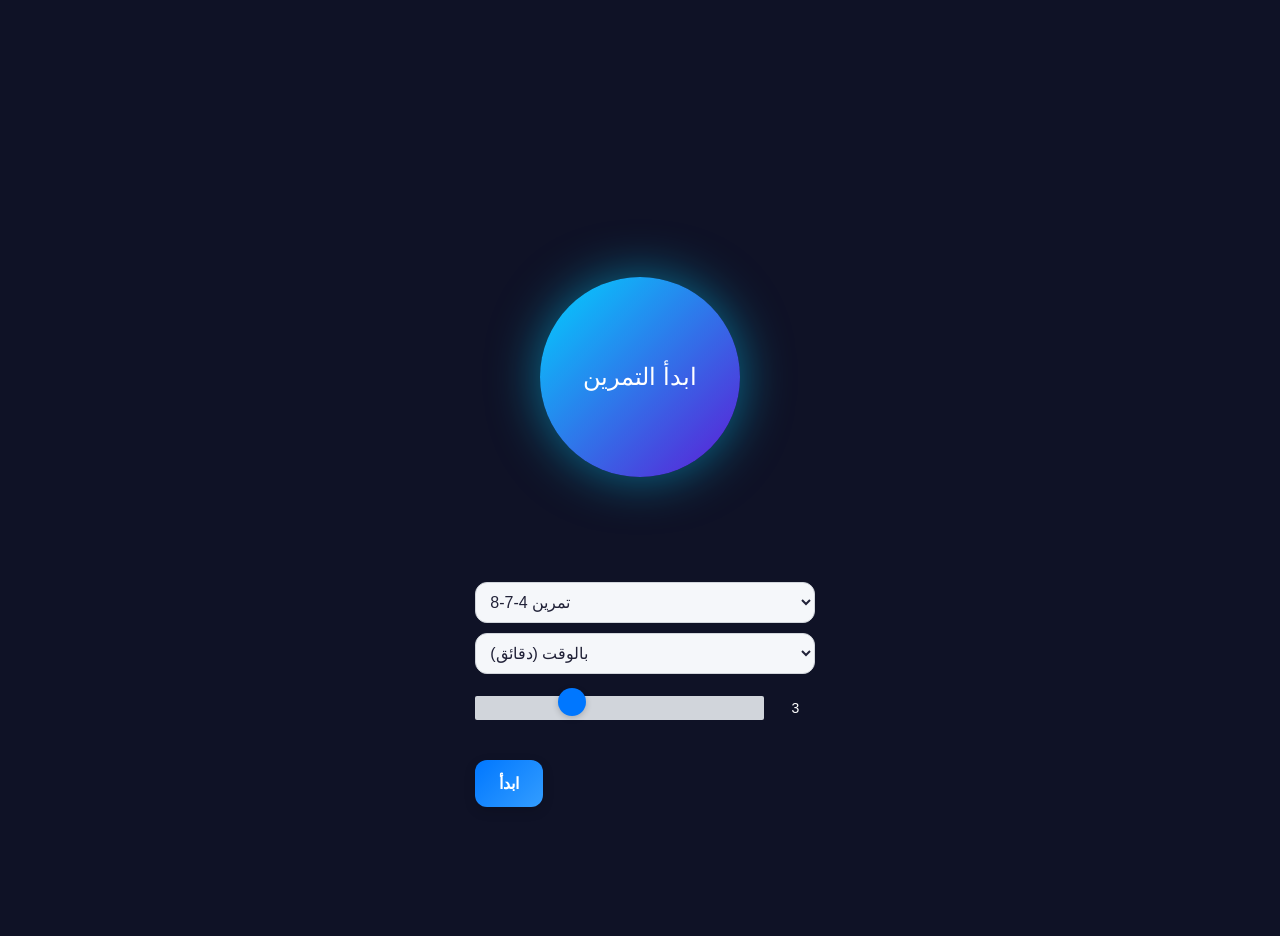
==== index.html @ aef18e4f "Update index.html" ====
<!DOCTYPE html>
<html lang="ar">
<head>
<meta charset="UTF-8">
<title>Stressless Breathing</title>

  <meta name="viewport" content="width=device-width, initial-scale=1.0, user-scalable=no">
    <meta name="mobile-web-app-capable" content="yes" />
    <meta name="apple-touch-fullscreen" content="yes" />
    <meta name="apple-mobile-web-app-title" content="Stressless" />
    <meta name="apple-mobile-web-app-capable" content="yes" />
    <meta name="apple-mobile-web-app-status-bar-style" content="default" />
<link rel="manifest" href="manifest.json">

    <link
      rel="apple-touch-icon"
      sizes="180x180"
      href="icon-180.png"
    />
  
<link rel="apple-touch-startup-image"
href="icon-1290x2796.png"
media="(device-width: 430px)
and (device-height: 932px)
and (-webkit-device-pixel-ratio: 3)
and (orientation: portrait)">

<style>
html, body{
    margin:0;
    padding-top: calc(12px + env(safe-area-inset-top));
    padding-bottom: calc(12px + env(safe-area-inset-bottom));
    padding-left: calc(12px + env(safe-area-inset-left));
    padding-right: calc(12px + env(safe-area-inset-right));
    height:100%;
    overflow:hidden; /* منع السّكرول */
    background:#0f1226;
    font-family:Arial;
    color:white;
}

body{
    display:flex;
    flex-direction:column;
    justify-content:center;
    align-items:center;
}

/* معلومات الجلسة أعلى الدائرة */
.info{
    height:40px;
    font-size:22px;
    font-weight:bold;
    margin-bottom:40px;
}

/* مساحة ثابتة لحركة الدائرة */
.stage{
    height:320px;
    width:320px;
    display:flex;
    justify-content:center;
    align-items:center;
}

.circle{
    width:200px;
    height:200px;
    border-radius:50%;
    background:linear-gradient(135deg,#00d2ff,#5e1ad5);
    display:flex;
    justify-content:center;
    align-items:center;
    text-align:center;
    transition:transform linear;
    box-shadow:0 0 50px rgba(0,210,255,.5);
}

.inner{
    font-size:24px;
    line-height:1.5;
}

.controls{
    margin-top:40px;
}

button, select, input{
    margin:5px;
    padding:10px;
    border-radius:8px;
    border:none;
    font-size:15px;
}

.hidden{
    display:none;
}

.stopBtn{
    margin-top:40px;
    padding:14px 28px;
    font-size:18px;
    border-radius:12px;
    cursor:pointer;
}

.btn-primary {
  background: linear-gradient(135deg, #0077FF, #339DFF);
  color: white;
  border: none;
  border-radius: 12px;
  padding: 14px 24px;
  font-size: 16px;
  font-weight: 600;
  cursor: pointer;
  box-shadow: 0 4px 12px rgba(0,0,0,0.15);
  transition: transform 0.15s ease, box-shadow 0.15s ease;
}
.btn-primary:hover {
  transform: translateY(-2px);
  box-shadow: 0 6px 16px rgba(0,0,0,0.2);
}

.btn-secondary {
  background: #F5F7FA;
  color: #212238;
  border-radius: 12px;
  padding: 14px 24px;
  font-size: 16px;
  font-weight: 600;
  border: 1px solid #d1d5db;
  cursor: pointer;
}

.btn-danger {
  background: linear-gradient(135deg, #FF4C4C, #FF2D2D);
  color: white;
  border-radius: 12px;
  padding: 14px 24px;
  font-size: 16px;
  font-weight: 600;
  border: none;
  cursor: pointer;
}

.input-text {
  width: 100%;
  padding-right: 36px;
  border-radius: 12px;
  border: 1px solid #d1d5db;
  font-size: 16px;
  background: #F5F7FA;
  color: #212238;
  outline: none;
  transition: border 0.2s ease, box-shadow 0.2s ease;
}
.input-text:focus {
  border-color: #0077FF;
  box-shadow: 0 0 0 3px rgba(0,119,255,0.2);
}

.slider-container {
  display: flex;
  align-items: center;
  gap: 12px;
  padding: 12px 0;
}

.slider {
  -webkit-appearance: none;
  width: 100%;
  height: 4px;
  border-radius: 2px;
  background: #d1d5db;
  outline: none;
}

.slider::-webkit-slider-thumb {
  -webkit-appearance: none;
  width: 28px;
  height: 28px;
  border-radius: 50%;
  background: #0077FF;
  box-shadow: 0 2px 6px rgba(0,0,0,0.2);
  cursor: pointer;
  margin-top: -12px; /* aligns thumb with track */
}

.slider-value {
  width: 36px;
  text-align: center;
  font-size: 14px;
  color: white;
}
  
/* إزالة أي scroll إضافي عند الضغط أو السحب */
*{
    touch-action:none;
}
</style>
</head>

<body>

<div class="info" id="sessionInfo"></div>

<div class="stage">
    <div class="circle" id="circle">
        <div class="inner" id="display">
            ابدأ التمرين
        </div>
    </div>
</div>

<div class="controls" id="controls">

<select id="exercise" class="input-text">
<option value="4,7,8">تمرين 4-7-8</option>
<option value="4,4,6">تمرين 4-4-6</option>
</select>

<select id="mode" class="input-text">
<option value="time">بالوقت (دقائق)</option>
<option value="cycles">بعدد الدورات</option>
</select>

<!--<input id="amount" type="number" class="input-text" value="3" min="1">-->

<div class="slider-container">
  <input type="range" min="0" max="10" value="3" class="slider" id="amount">
  <span class="slider-value" id="amount-value"></span>
</div>

  
<br>
<button class="btn-primary" onclick="start()">ابدأ</button>

</div>

<button id="stopBtn" class="btn-danger hidden" onclick="stop()">إيقاف</button>

<script>
const circle=document.getElementById("circle");
const display=document.getElementById("display");
const controls=document.getElementById("controls");
const stopBtn=document.getElementById("stopBtn");
const info=document.getElementById("sessionInfo");

let running=false;

function wait(ms){ return new Promise(r=>setTimeout(r,ms)); }
function formatTime(sec){ let m=Math.floor(sec/60); let s=sec%60; return `${m}:${s.toString().padStart(2,'0')}`; }

async function phase(name,seconds,scale,cycle,totalCycles,startTime,totalTime){
    circle.style.transitionDuration=seconds+"s";
    circle.style.transform="scale("+scale+")";

    for(let i=seconds;i>0;i--){
        display.innerHTML=`${name}<br>${i}`;
        if(totalTime){
            let elapsed=Math.floor((Date.now()-startTime)/1000);
            let remain=Math.max(totalTime-elapsed,0);
            info.innerText=`الوقت المتبقي: ${formatTime(remain)}`;
        }else{
            info.innerText=`الدورة ${cycle} / ${totalCycles}`;
        }
        await wait(1000);
        if(!running) return false;
    }
    return true;
}

async function start(){
    if(running) return;
    running=true;
    controls.classList.add("hidden");
    stopBtn.classList.remove("hidden");

    const ex=document.getElementById("exercise").value.split(",");
    const inhale=parseInt(ex[0]);
    const hold=parseInt(ex[1]);
    const exhale=parseInt(ex[2]);

    const mode=document.getElementById("mode").value;
    const amount=parseInt(document.getElementById("amount").value);

    let cycles=0;
    let totalCycles=null;
    let totalTime=null;
    let startTime=Date.now();

    if(mode==="time"){ totalTime=amount*60; }
    else{ totalCycles=amount; }

    while(running){
        if(totalTime){ let elapsed=(Date.now()-startTime)/1000; if(elapsed>=totalTime) break; }
        if(totalCycles && cycles>=totalCycles) break;

        cycles++;
        if(!await phase("شهيق",inhale,1.8,cycles,totalCycles,startTime,totalTime)) break;
        if(!await phase("ثبات",hold,1.8,cycles,totalCycles,startTime,totalTime)) break;
        if(!await phase("زفير",exhale,1,cycles,totalCycles,startTime,totalTime)) break;
    }
    stop();
}

function stop(){
    running=false;
    controls.classList.remove("hidden");
    stopBtn.classList.add("hidden");
    display.innerHTML="انتهى التمرين";
    info.innerText="";
    circle.style.transform="scale(1)";
}

var slider = document.getElementById("amount");
var output = document.getElementById("amount-value");
output.innerHTML = slider.value; // Display the default slider value

// Update the current slider value (each time you drag the slider handle)
slider.oninput = function() {
  output.innerHTML = this.value;
}

</script>

</body>
</html>
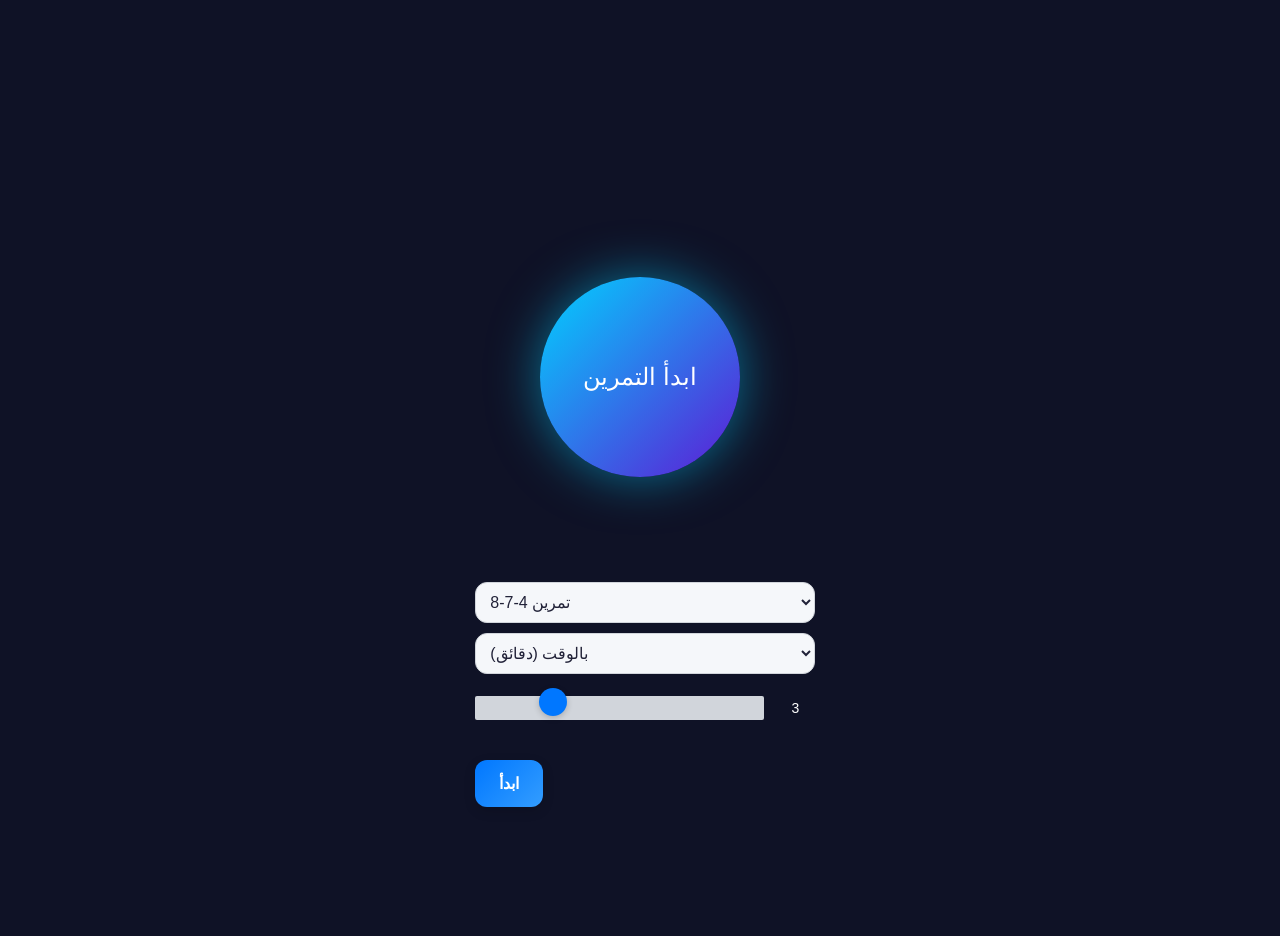
==== commit bc2faa51: "Update index.html" ====
--- a/index.html
+++ b/index.html
@@ -228,7 +228,7 @@
 <!--<input id="amount" type="number" class="input-text" value="3" min="1">-->
 
 <div class="slider-container">
-  <input type="range" min="0" max="10" value="3" class="slider" id="amount">
+  <input type="range" min="1" max="10" value="3" class="slider" id="amount">
   <span class="slider-value" id="amount-value"></span>
 </div>
 
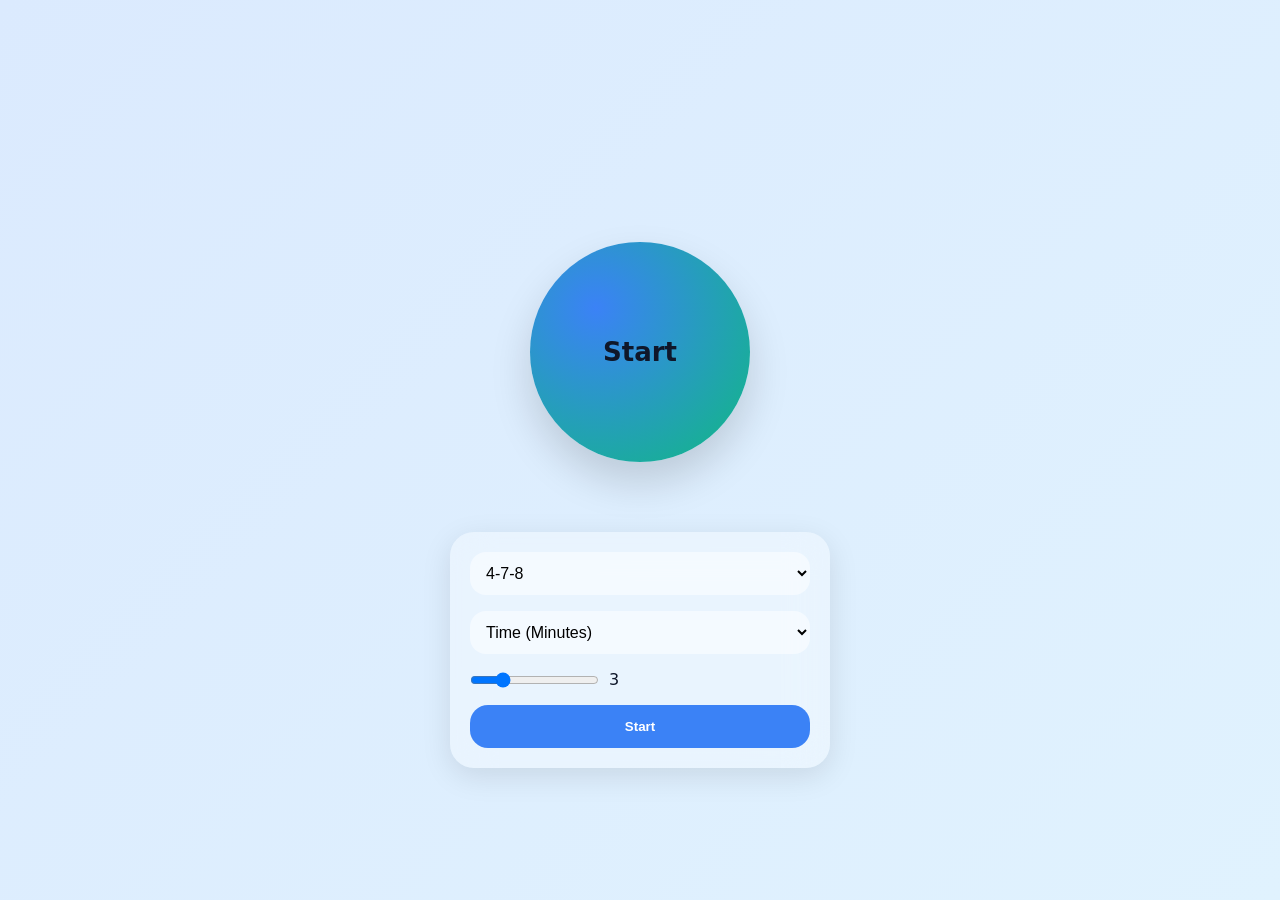
==== commit d9c670eb: "Add files via upload" ====
--- a/index.html
+++ b/index.html
@@ -1,329 +1,64 @@
 <!DOCTYPE html>
-<html lang="ar">
+<html lang="en">
 <head>
 <meta charset="UTF-8">
-<title>Stressless Breathing</title>
-
-  <meta name="viewport" content="width=device-width, initial-scale=1.0, user-scalable=no">
-    <meta name="mobile-web-app-capable" content="yes" />
+<meta name="viewport" content="width=device-width, initial-scale=1.0, user-scalable=no">
+ <meta name="mobile-web-app-capable" content="yes" />
     <meta name="apple-touch-fullscreen" content="yes" />
     <meta name="apple-mobile-web-app-title" content="Stressless" />
     <meta name="apple-mobile-web-app-capable" content="yes" />
     <meta name="apple-mobile-web-app-status-bar-style" content="default" />
+
+<title>Stressless</title>
+
 <link rel="manifest" href="manifest.json">
-
-    <link
-      rel="apple-touch-icon"
-      sizes="180x180"
-      href="icon-180.png"
-    />
-  
+<link rel="apple-touch-icon" sizes="180x180" href="icon-180.png"/>
 <link rel="apple-touch-startup-image"
 href="icon-1290x2796.png"
 media="(device-width: 430px)
 and (device-height: 932px)
 and (-webkit-device-pixel-ratio: 3)
 and (orientation: portrait)">
-
-<style>
-html, body{
-    margin:0;
-    padding-top: calc(12px + env(safe-area-inset-top));
-    padding-bottom: calc(12px + env(safe-area-inset-bottom));
-    padding-left: calc(12px + env(safe-area-inset-left));
-    padding-right: calc(12px + env(safe-area-inset-right));
-    height:100%;
-    overflow:hidden; /* منع السّكرول */
-    background:#0f1226;
-    font-family:Arial;
-    color:white;
-}
-
-body{
-    display:flex;
-    flex-direction:column;
-    justify-content:center;
-    align-items:center;
-}
-
-/* معلومات الجلسة أعلى الدائرة */
-.info{
-    height:40px;
-    font-size:22px;
-    font-weight:bold;
-    margin-bottom:40px;
-}
-
-/* مساحة ثابتة لحركة الدائرة */
-.stage{
-    height:320px;
-    width:320px;
-    display:flex;
-    justify-content:center;
-    align-items:center;
-}
-
-.circle{
-    width:200px;
-    height:200px;
-    border-radius:50%;
-    background:linear-gradient(135deg,#00d2ff,#5e1ad5);
-    display:flex;
-    justify-content:center;
-    align-items:center;
-    text-align:center;
-    transition:transform linear;
-    box-shadow:0 0 50px rgba(0,210,255,.5);
-}
-
-.inner{
-    font-size:24px;
-    line-height:1.5;
-}
-
-.controls{
-    margin-top:40px;
-}
-
-button, select, input{
-    margin:5px;
-    padding:10px;
-    border-radius:8px;
-    border:none;
-    font-size:15px;
-}
-
-.hidden{
-    display:none;
-}
-
-.stopBtn{
-    margin-top:40px;
-    padding:14px 28px;
-    font-size:18px;
-    border-radius:12px;
-    cursor:pointer;
-}
-
-.btn-primary {
-  background: linear-gradient(135deg, #0077FF, #339DFF);
-  color: white;
-  border: none;
-  border-radius: 12px;
-  padding: 14px 24px;
-  font-size: 16px;
-  font-weight: 600;
-  cursor: pointer;
-  box-shadow: 0 4px 12px rgba(0,0,0,0.15);
-  transition: transform 0.15s ease, box-shadow 0.15s ease;
-}
-.btn-primary:hover {
-  transform: translateY(-2px);
-  box-shadow: 0 6px 16px rgba(0,0,0,0.2);
-}
-
-.btn-secondary {
-  background: #F5F7FA;
-  color: #212238;
-  border-radius: 12px;
-  padding: 14px 24px;
-  font-size: 16px;
-  font-weight: 600;
-  border: 1px solid #d1d5db;
-  cursor: pointer;
-}
-
-.btn-danger {
-  background: linear-gradient(135deg, #FF4C4C, #FF2D2D);
-  color: white;
-  border-radius: 12px;
-  padding: 14px 24px;
-  font-size: 16px;
-  font-weight: 600;
-  border: none;
-  cursor: pointer;
-}
-
-.input-text {
-  width: 100%;
-  padding-right: 36px;
-  border-radius: 12px;
-  border: 1px solid #d1d5db;
-  font-size: 16px;
-  background: #F5F7FA;
-  color: #212238;
-  outline: none;
-  transition: border 0.2s ease, box-shadow 0.2s ease;
-}
-.input-text:focus {
-  border-color: #0077FF;
-  box-shadow: 0 0 0 3px rgba(0,119,255,0.2);
-}
-
-.slider-container {
-  display: flex;
-  align-items: center;
-  gap: 12px;
-  padding: 12px 0;
-}
-
-.slider {
-  -webkit-appearance: none;
-  width: 100%;
-  height: 4px;
-  border-radius: 2px;
-  background: #d1d5db;
-  outline: none;
-}
-
-.slider::-webkit-slider-thumb {
-  -webkit-appearance: none;
-  width: 28px;
-  height: 28px;
-  border-radius: 50%;
-  background: #0077FF;
-  box-shadow: 0 2px 6px rgba(0,0,0,0.2);
-  cursor: pointer;
-  margin-top: -12px; /* aligns thumb with track */
-}
-
-.slider-value {
-  width: 36px;
-  text-align: center;
-  font-size: 14px;
-  color: white;
-}
-  
-/* إزالة أي scroll إضافي عند الضغط أو السحب */
-*{
-    touch-action:none;
-}
-</style>
+<link rel="stylesheet" href="styles.css">
 </head>
 
 <body>
 
-<div class="info" id="sessionInfo"></div>
+<main class="app">
 
-<div class="stage">
+<header class="session-info" id="sessionInfo" aria-live="polite"></header>
+
+<section class="stage">
     <div class="circle" id="circle">
-        <div class="inner" id="display">
-            ابدأ التمرين
-        </div>
+        <div class="inner" id="display">Start</div>
     </div>
+</section>
+
+<section class="controls glass" id="controls">
+
+<select id="exercise" class="input">
+<option value="4,7,8">4-7-8</option>
+<option value="4,4,6">4-4-6</option>
+</select>
+
+<select id="mode" class="input">
+<option value="time">Time (Minutes)</option>
+<option value="cycles">Cycles</option>
+</select>
+
+<div class="slider-container">
+<input type="range" min="1" max="10" value="3" id="amount">
+<span id="amount-value">3</span>
 </div>
 
-<div class="controls" id="controls">
+<button class="btn primary" id="startBtn">Start</button>
 
-<select id="exercise" class="input-text">
-<option value="4,7,8">تمرين 4-7-8</option>
-<option value="4,4,6">تمرين 4-4-6</option>
-</select>
+</section>
 
-<select id="mode" class="input-text">
-<option value="time">بالوقت (دقائق)</option>
-<option value="cycles">بعدد الدورات</option>
-</select>
+<button class="btn danger hidden" id="stopBtn">Stop</button>
 
-<!--<input id="amount" type="number" class="input-text" value="3" min="1">-->
+</main>
 
-<div class="slider-container">
-  <input type="range" min="1" max="10" value="3" class="slider" id="amount">
-  <span class="slider-value" id="amount-value"></span>
-</div>
-
-  
-<br>
-<button class="btn-primary" onclick="start()">ابدأ</button>
-
-</div>
-
-<button id="stopBtn" class="btn-danger hidden" onclick="stop()">إيقاف</button>
-
-<script>
-const circle=document.getElementById("circle");
-const display=document.getElementById("display");
-const controls=document.getElementById("controls");
-const stopBtn=document.getElementById("stopBtn");
-const info=document.getElementById("sessionInfo");
-
-let running=false;
-
-function wait(ms){ return new Promise(r=>setTimeout(r,ms)); }
-function formatTime(sec){ let m=Math.floor(sec/60); let s=sec%60; return `${m}:${s.toString().padStart(2,'0')}`; }
-
-async function phase(name,seconds,scale,cycle,totalCycles,startTime,totalTime){
-    circle.style.transitionDuration=seconds+"s";
-    circle.style.transform="scale("+scale+")";
-
-    for(let i=seconds;i>0;i--){
-        display.innerHTML=`${name}<br>${i}`;
-        if(totalTime){
-            let elapsed=Math.floor((Date.now()-startTime)/1000);
-            let remain=Math.max(totalTime-elapsed,0);
-            info.innerText=`الوقت المتبقي: ${formatTime(remain)}`;
-        }else{
-            info.innerText=`الدورة ${cycle} / ${totalCycles}`;
-        }
-        await wait(1000);
-        if(!running) return false;
-    }
-    return true;
-}
-
-async function start(){
-    if(running) return;
-    running=true;
-    controls.classList.add("hidden");
-    stopBtn.classList.remove("hidden");
-
-    const ex=document.getElementById("exercise").value.split(",");
-    const inhale=parseInt(ex[0]);
-    const hold=parseInt(ex[1]);
-    const exhale=parseInt(ex[2]);
-
-    const mode=document.getElementById("mode").value;
-    const amount=parseInt(document.getElementById("amount").value);
-
-    let cycles=0;
-    let totalCycles=null;
-    let totalTime=null;
-    let startTime=Date.now();
-
-    if(mode==="time"){ totalTime=amount*60; }
-    else{ totalCycles=amount; }
-
-    while(running){
-        if(totalTime){ let elapsed=(Date.now()-startTime)/1000; if(elapsed>=totalTime) break; }
-        if(totalCycles && cycles>=totalCycles) break;
-
-        cycles++;
-        if(!await phase("شهيق",inhale,1.8,cycles,totalCycles,startTime,totalTime)) break;
-        if(!await phase("ثبات",hold,1.8,cycles,totalCycles,startTime,totalTime)) break;
-        if(!await phase("زفير",exhale,1,cycles,totalCycles,startTime,totalTime)) break;
-    }
-    stop();
-}
-
-function stop(){
-    running=false;
-    controls.classList.remove("hidden");
-    stopBtn.classList.add("hidden");
-    display.innerHTML="انتهى التمرين";
-    info.innerText="";
-    circle.style.transform="scale(1)";
-}
-
-var slider = document.getElementById("amount");
-var output = document.getElementById("amount-value");
-output.innerHTML = slider.value; // Display the default slider value
-
-// Update the current slider value (each time you drag the slider handle)
-slider.oninput = function() {
-  output.innerHTML = this.value;
-}
-
-</script>
-
+<script src="app.js"></script>
 </body>
-</html>
+</html>
--- a/styles.css
+++ b/styles.css
@@ -0,0 +1,139 @@
+:root {
+
+--bg: linear-gradient(135deg,#dbeafe,#e0f2fe);
+--surface: rgba(255,255,255,0.35);
+--text: #0f172a;
+--primary: #3b82f6;
+--accent: #10b981;
+
+--blur: blur(20px);
+--radius: 24px;
+--transition: 0.4s ease;
+
+}
+
+@media (prefers-color-scheme: dark) {
+:root {
+--bg: linear-gradient(135deg,#0f172a,#0b1120);
+--surface: rgba(255,255,255,0.08);
+--text: #f1f5f9;
+--primary: #60a5fa;
+--accent: #34d399;
+}
+}
+
+* {
+box-sizing: border-box;
+margin:0;
+padding:0;
+touch-action:none;
+}
+
+html,body{
+height:100%;
+overflow:hidden;
+font-family: system-ui, sans-serif;
+transition: background var(--transition);
+}
+
+body{
+display:flex;
+justify-content:center;
+align-items:center;
+background: var(--bg);
+color: var(--text);
+}
+
+.app{
+width:100%;
+max-width:420px;
+padding:20px;
+text-align:center;
+}
+
+.glass{
+background: var(--surface);
+backdrop-filter: var(--blur);
+border-radius: var(--radius);
+padding:20px;
+box-shadow: 0 8px 30px rgba(0,0,0,0.1);
+}
+
+.session-info{
+height:40px;
+font-weight:600;
+margin-bottom:30px;
+}
+
+.stage{
+height:300px;
+display:flex;
+align-items:center;
+justify-content:center;
+}
+
+.circle{
+width:220px;
+height:220px;
+border-radius:50%;
+display:flex;
+align-items:center;
+justify-content:center;
+background: radial-gradient(circle at 30% 30%, var(--primary), var(--accent));
+transition: transform linear, box-shadow var(--transition);
+box-shadow: 0 20px 40px rgba(0,0,0,0.15);
+}
+
+.inner{
+font-size:26px;
+font-weight:600;
+}
+
+.controls{
+margin-top:30px;
+display:flex;
+flex-direction:column;
+gap:16px;
+}
+
+.input{
+padding:12px;
+border-radius:16px;
+border:none;
+background:rgba(255,255,255,0.5);
+font-size:16px;
+}
+
+.slider-container{
+display:flex;
+align-items:center;
+gap:10px;
+}
+
+button{
+padding:14px;
+border-radius:18px;
+border:none;
+font-weight:600;
+cursor:pointer;
+transition: all var(--transition);
+}
+
+button:active{
+transform:scale(0.96);
+}
+
+.primary{
+background:var(--primary);
+color:white;
+}
+
+.danger{
+background:#ef4444;
+color:white;
+margin-top:30px;
+}
+
+.hidden{
+display:none;
+}
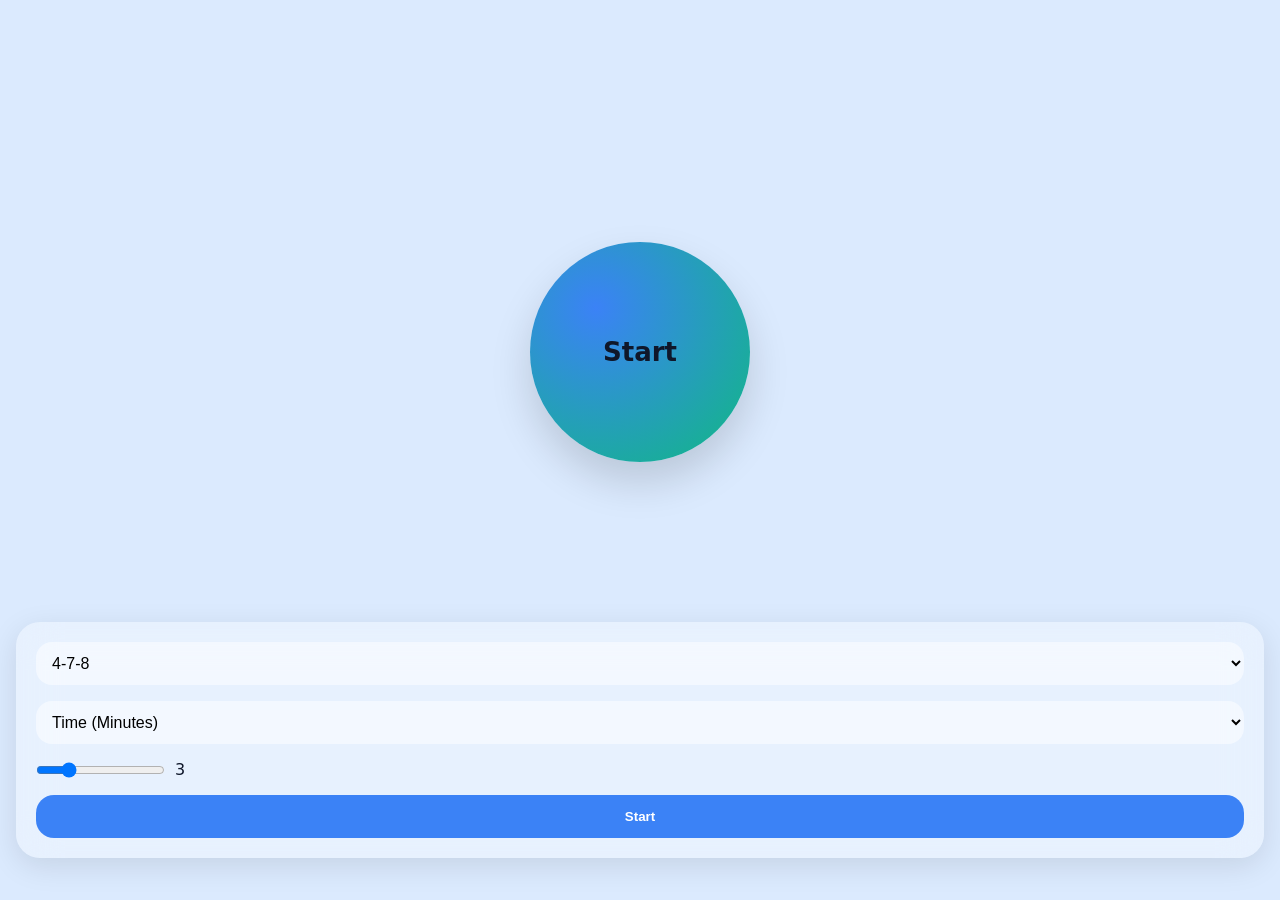
==== commit 4f774936: "Update index.html" ====
--- a/index.html
+++ b/index.html
@@ -3,11 +3,13 @@
 <head>
 <meta charset="UTF-8">
 <meta name="viewport" content="width=device-width, initial-scale=1.0, user-scalable=no">
- <meta name="mobile-web-app-capable" content="yes" />
-    <meta name="apple-touch-fullscreen" content="yes" />
-    <meta name="apple-mobile-web-app-title" content="Stressless" />
-    <meta name="apple-mobile-web-app-capable" content="yes" />
-    <meta name="apple-mobile-web-app-status-bar-style" content="default" />
+<meta name="mobile-web-app-capable" content="yes" />
+<meta name="apple-touch-fullscreen" content="yes" />
+<meta name="apple-mobile-web-app-title" content="Stressless" />
+<meta name="apple-mobile-web-app-capable" content="yes" />
+<meta name="theme-color" content="#dbeafe" media="(prefers-color-scheme: light)">
+<meta name="theme-color" content="#0f172a" media="(prefers-color-scheme: dark)">
+<meta name="apple-mobile-web-app-status-bar-style" content="default">
 
 <title>Stressless</title>
 
@@ -47,7 +49,7 @@
 </select>
 
 <div class="slider-container">
-<input type="range" min="1" max="10" value="3" id="amount">
+<input type="range" min="1" max="10" value="3" id="amount" class="amount">
 <span id="amount-value">3</span>
 </div>
 
@@ -61,4 +63,4 @@
 
 <script src="app.js"></script>
 </body>
-</html>+</html>
--- a/styles.css
+++ b/styles.css
@@ -1,6 +1,6 @@
 :root {
 
---bg: linear-gradient(135deg,#dbeafe,#e0f2fe);
+--bg: #dbeafe;
 --surface: rgba(255,255,255,0.35);
 --text: #0f172a;
 --primary: #3b82f6;
@@ -14,7 +14,7 @@
 
 @media (prefers-color-scheme: dark) {
 :root {
---bg: linear-gradient(135deg,#0f172a,#0b1120);
+--bg: #0f172a;
 --surface: rgba(255,255,255,0.08);
 --text: #f1f5f9;
 --primary: #60a5fa;
@@ -31,24 +31,28 @@
 
 html,body{
 height:100%;
+background: var(--bg);
 overflow:hidden;
 font-family: system-ui, sans-serif;
 transition: background var(--transition);
 }
 
 body{
+min-height: 100dvh;
 display:flex;
 justify-content:center;
 align-items:center;
-background: var(--bg);
 color: var(--text);
 }
 
 .app{
+display:flex;
+flex-direction:column;
+justify-content:center;
+align-items:center;
 width:100%;
-max-width:420px;
-padding:20px;
-text-align:center;
+height:100%;
+padding: 0 16px;
 }
 
 .glass{
@@ -66,7 +70,7 @@
 }
 
 .stage{
-height:300px;
+height: min(480px, 55dvh);
 display:flex;
 align-items:center;
 justify-content:center;
@@ -90,6 +94,8 @@
 }
 
 .controls{
+width: 100%;
+max-width: 100%;
 margin-top:30px;
 display:flex;
 flex-direction:column;
@@ -105,6 +111,8 @@
 }
 
 .slider-container{
+width: 100%;
+max-width: 100%;
 display:flex;
 align-items:center;
 gap:10px;
@@ -136,4 +144,4 @@
 
 .hidden{
 display:none;
-}+}
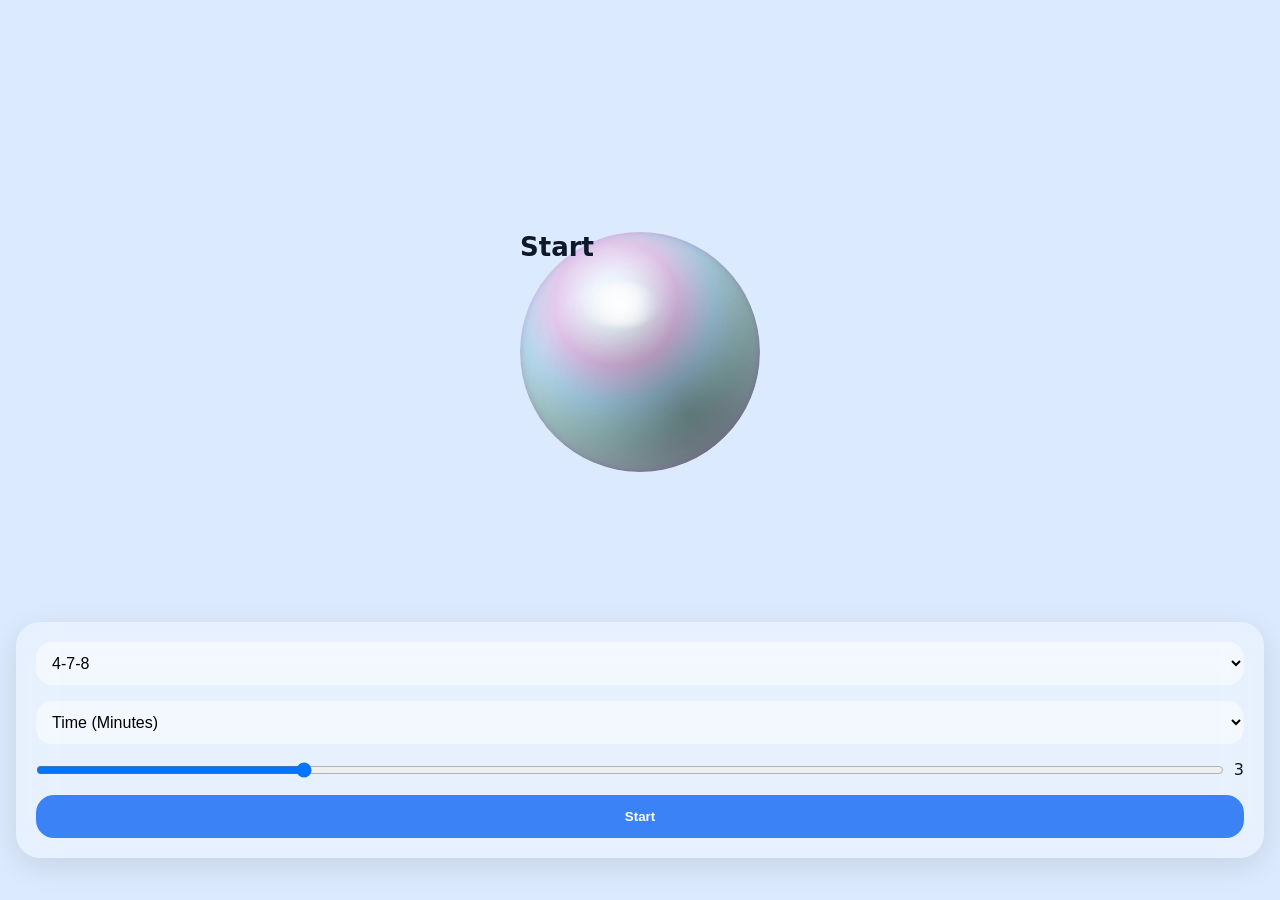
==== commit d7fd4033: "Update index.html" ====
--- a/index.html
+++ b/index.html
@@ -31,7 +31,7 @@
 <header class="session-info" id="sessionInfo" aria-live="polite"></header>
 
 <section class="stage">
-    <div class="circle" id="circle">
+    <div class="bubble" id="circle">
         <div class="inner" id="display">Start</div>
     </div>
 </section>
--- a/styles.css
+++ b/styles.css
@@ -88,6 +88,58 @@
 box-shadow: 0 20px 40px rgba(0,0,0,0.15);
 }
 
+/* الفقاعة */
+.bubble{
+    width:240px;
+    height:240px;
+    border-radius:50%;
+    position:relative;
+
+    background:
+    /* ظل داخلي عميق يعطي 3D */
+    radial-gradient(circle at 70% 75%,
+        rgba(0,0,0,0.35) 0%,
+        rgba(0,0,0,0.15) 35%,
+        transparent 65%),
+
+    /* تدرج شفاف رئيسي */
+    radial-gradient(circle at 40% 30%,
+        rgba(255,255,255,0.9) 0%,
+        rgba(255,255,255,0.5) 12%,
+        rgba(255,0,150,0.18) 28%,
+        rgba(0,200,255,0.18) 45%,
+        rgba(0,255,150,0.15) 60%,
+        rgba(255,255,255,0.05) 80%,
+        transparent 100%);
+
+    /* حافة طيفية رفيعة جدًا */
+    box-shadow:
+        inset -30px -40px 70px rgba(0,0,0,0.35),
+        inset 25px 30px 60px rgba(255,255,255,0.25),
+        inset 0 0 6px rgba(255,0,200,0.25),
+        inset 0 0 12px rgba(0,200,255,0.15),
+        0 0 40px rgba(255,255,255,0.08);
+
+    backdrop-filter: blur(4px);
+}
+
+/* لمعة رئيسية */
+.bubble::before{
+    content:"";
+    position:absolute;
+    top:50px;
+    left:60px;
+    width:80px;
+    height:45px;
+    border-radius:50%;
+    background: radial-gradient(circle,
+        rgba(255,255,255,1) 0%,
+        rgba(255,255,255,0.7) 35%,
+        rgba(255,255,255,0.15) 70%,
+        transparent 100%);
+    filter: blur(2px);
+}
+
 .inner{
 font-size:26px;
 font-weight:600;
@@ -112,10 +164,13 @@
 
 .slider-container{
 width: 100%;
-max-width: 100%;
 display:flex;
 align-items:center;
 gap:10px;
+}
+
+.amount{
+width: 100%;
 }
 
 button{
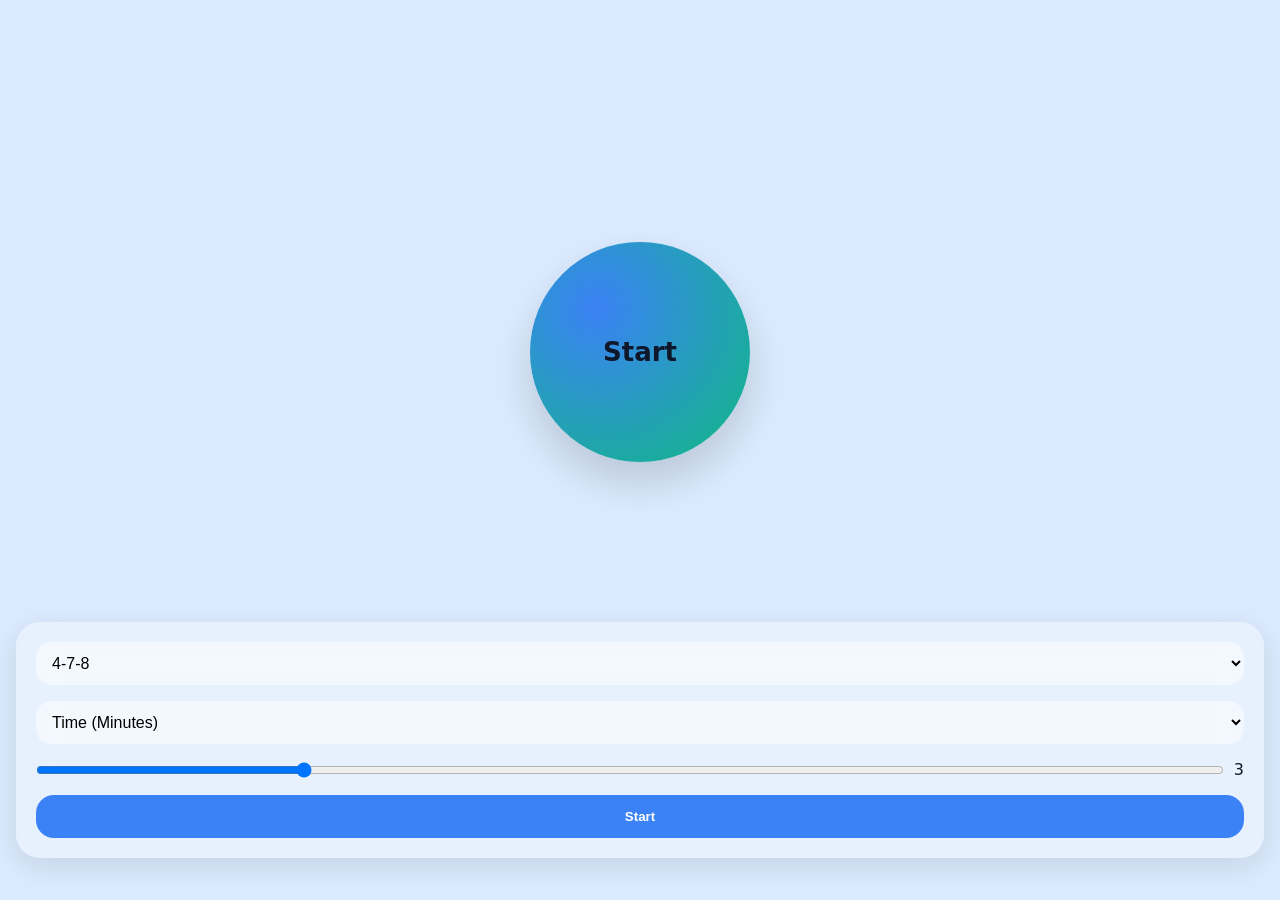
==== commit 0031ea03: "Update index.html" ====
--- a/index.html
+++ b/index.html
@@ -31,7 +31,7 @@
 <header class="session-info" id="sessionInfo" aria-live="polite"></header>
 
 <section class="stage">
-    <div class="bubble" id="circle">
+    <div class="circle" id="circle">
         <div class="inner" id="display">Start</div>
     </div>
 </section>
--- a/styles.css
+++ b/styles.css
@@ -89,55 +89,64 @@
 }
 
 /* الفقاعة */
-.bubble{
-    width:240px;
-    height:240px;
-    border-radius:50%;
-    position:relative;
-
-    background:
-    /* ظل داخلي عميق يعطي 3D */
-    radial-gradient(circle at 70% 75%,
-        rgba(0,0,0,0.35) 0%,
-        rgba(0,0,0,0.15) 35%,
-        transparent 65%),
-
-    /* تدرج شفاف رئيسي */
-    radial-gradient(circle at 40% 30%,
+.bubble {
+    width: 220px;
+    height: 220px;
+    border-radius: 50%;
+    position: relative;
+
+    /* شفافية أساسية */
+    background: radial-gradient(circle at 35% 30%,
         rgba(255,255,255,0.9) 0%,
-        rgba(255,255,255,0.5) 12%,
-        rgba(255,0,150,0.18) 28%,
-        rgba(0,200,255,0.18) 45%,
-        rgba(0,255,150,0.15) 60%,
-        rgba(255,255,255,0.05) 80%,
-        transparent 100%);
-
-    /* حافة طيفية رفيعة جدًا */
+        rgba(255,255,255,0.4) 15%,
+        rgba(173,216,230,0.25) 30%,
+        rgba(255,192,203,0.2) 45%,
+        rgba(144,238,144,0.2) 60%,
+        rgba(255,255,255,0.15) 75%,
+        rgba(255,255,255,0.05) 100%
+    );
+
     box-shadow:
-        inset -30px -40px 70px rgba(0,0,0,0.35),
-        inset 25px 30px 60px rgba(255,255,255,0.25),
-        inset 0 0 6px rgba(255,0,200,0.25),
-        inset 0 0 12px rgba(0,200,255,0.15),
-        0 0 40px rgba(255,255,255,0.08);
-
-    backdrop-filter: blur(4px);
+        inset -25px -35px 60px rgba(0,0,0,0.25),
+        inset 20px 25px 40px rgba(255,255,255,0.3),
+        0 0 40px rgba(255,255,255,0.15);
+
+    backdrop-filter: blur(3px);
 }
 
 /* لمعة رئيسية */
-.bubble::before{
-    content:"";
-    position:absolute;
-    top:50px;
-    left:60px;
-    width:80px;
-    height:45px;
-    border-radius:50%;
+.bubble::before {
+    content: "";
+    position: absolute;
+    top: 35px;
+    left: 45px;
+    width: 70px;
+    height: 40px;
     background: radial-gradient(circle,
-        rgba(255,255,255,1) 0%,
-        rgba(255,255,255,0.7) 35%,
-        rgba(255,255,255,0.15) 70%,
-        transparent 100%);
+        rgba(255,255,255,0.95) 0%,
+        rgba(255,255,255,0.6) 40%,
+        rgba(255,255,255,0.1) 70%,
+        transparent 100%
+    );
+    border-radius: 50%;
     filter: blur(2px);
+}
+
+/* لمعة صغيرة إضافية */
+.bubble::after {
+    content: "";
+    position: absolute;
+    bottom: 40px;
+    right: 55px;
+    width: 35px;
+    height: 35px;
+    background: radial-gradient(circle,
+        rgba(255,255,255,0.8) 0%,
+        rgba(255,255,255,0.2) 60%,
+        transparent 100%
+    );
+    border-radius: 50%;
+    filter: blur(1px);
 }
 
 .inner{
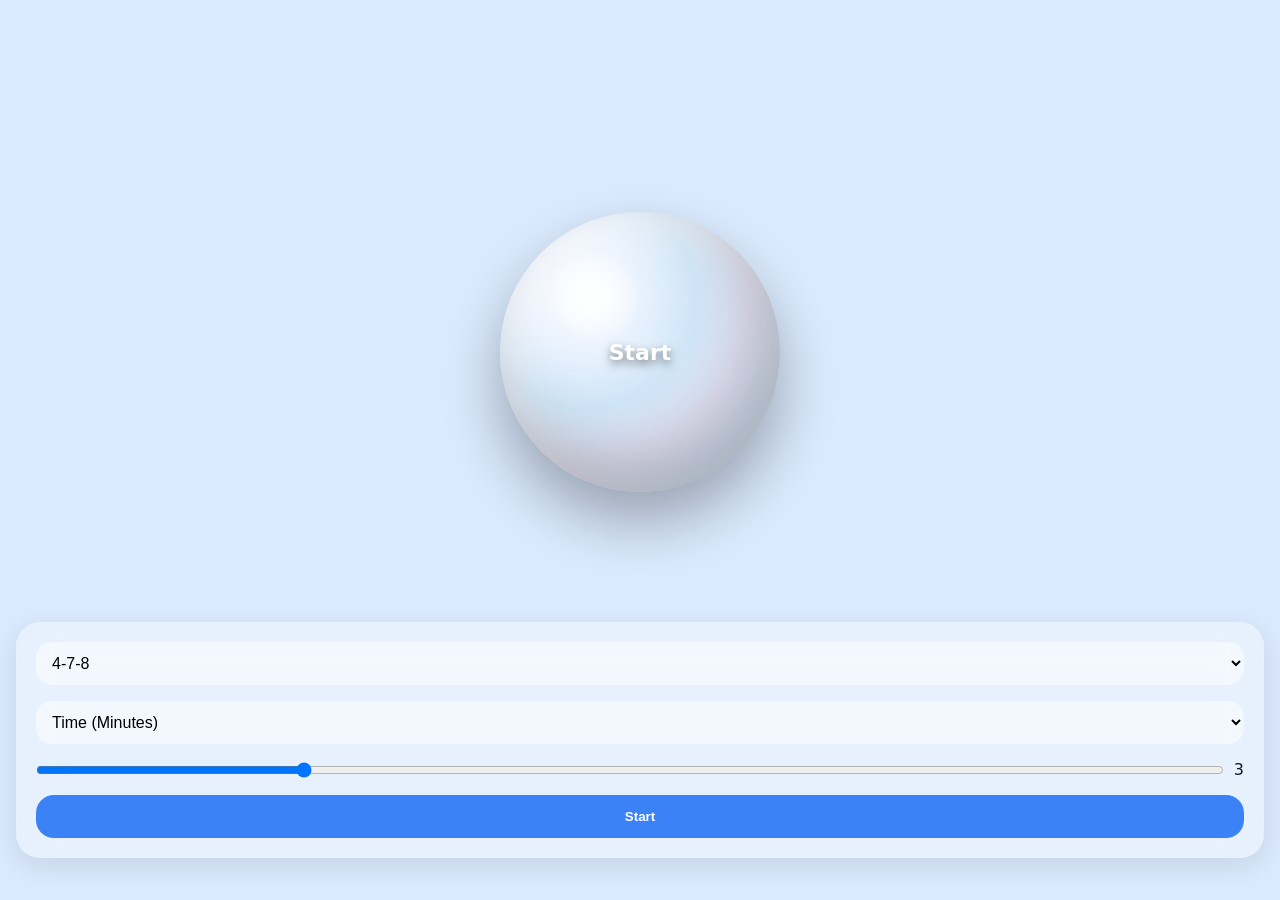
==== commit 6613d355: "Update index.html" ====
--- a/index.html
+++ b/index.html
@@ -31,9 +31,16 @@
 <header class="session-info" id="sessionInfo" aria-live="polite"></header>
 
 <section class="stage">
+
+<div class="bubble" id="circle">
+  <span id="display">Start</span>
+</div>
+    <!--
     <div class="circle" id="circle">
         <div class="inner" id="display">Start</div>
     </div>
+    -->
+    
 </section>
 
 <section class="controls glass" id="controls">
--- a/styles.css
+++ b/styles.css
@@ -88,65 +88,73 @@
 box-shadow: 0 20px 40px rgba(0,0,0,0.15);
 }
 
-/* الفقاعة */
 .bubble {
-    width: 220px;
-    height: 220px;
-    border-radius: 50%;
-    position: relative;
-
-    /* شفافية أساسية */
-    background: radial-gradient(circle at 35% 30%,
-        rgba(255,255,255,0.9) 0%,
-        rgba(255,255,255,0.4) 15%,
-        rgba(173,216,230,0.25) 30%,
-        rgba(255,192,203,0.2) 45%,
-        rgba(144,238,144,0.2) 60%,
-        rgba(255,255,255,0.15) 75%,
-        rgba(255,255,255,0.05) 100%
-    );
-
-    box-shadow:
-        inset -25px -35px 60px rgba(0,0,0,0.25),
-        inset 20px 25px 40px rgba(255,255,255,0.3),
-        0 0 40px rgba(255,255,255,0.15);
-
-    backdrop-filter: blur(3px);
-}
-
-/* لمعة رئيسية */
+  width: 280px;
+  height: 280px;
+  border-radius: 50%;
+  position: relative;
+  display: flex;
+  justify-content: center;
+  align-items: center;
+
+  /* لون شفاف مع تدرج صابوني */
+  background: radial-gradient(circle at 30% 30%,
+      rgba(255,255,255,0.9) 0%,
+      rgba(255,255,255,0.4) 20%,
+      rgba(173,216,230,0.25) 40%,
+      rgba(255,192,203,0.2) 60%,
+      rgba(255,255,255,0.1) 80%,
+      rgba(255,255,255,0.05) 100%);
+
+  backdrop-filter: blur(8px);
+  -webkit-backdrop-filter: blur(8px);
+
+  box-shadow:
+      inset -20px -30px 60px rgba(0,0,0,0.25),
+      inset 20px 20px 40px rgba(255,255,255,0.6),
+      0 30px 60px rgba(0,0,0,0.3);
+
+  animation: float 5s ease-in-out infinite;
+  transition: 0.4s ease;
+}
+
+/* لمعان الفقاعة */
 .bubble::before {
-    content: "";
-    position: absolute;
-    top: 35px;
-    left: 45px;
-    width: 70px;
-    height: 40px;
-    background: radial-gradient(circle,
-        rgba(255,255,255,0.95) 0%,
-        rgba(255,255,255,0.6) 40%,
-        rgba(255,255,255,0.1) 70%,
-        transparent 100%
-    );
-    border-radius: 50%;
-    filter: blur(2px);
-}
-
-/* لمعة صغيرة إضافية */
-.bubble::after {
-    content: "";
-    position: absolute;
-    bottom: 40px;
-    right: 55px;
-    width: 35px;
-    height: 35px;
-    background: radial-gradient(circle,
-        rgba(255,255,255,0.8) 0%,
-        rgba(255,255,255,0.2) 60%,
-        transparent 100%
-    );
-    border-radius: 50%;
-    filter: blur(1px);
+  content: "";
+  position: absolute;
+  width: 90px;
+  height: 90px;
+  background: radial-gradient(circle,
+      rgba(255,255,255,0.9),
+      rgba(255,255,255,0.3) 60%,
+      transparent 70%);
+  border-radius: 50%;
+  top: 40px;
+  left: 50px;
+  filter: blur(2px);
+}
+
+/* النص داخل الفقاعة */
+.bubble span {
+  color: white;
+  font-size: 22px;
+  font-weight: bold;
+  text-align: center;
+  padding: 20px;
+  text-shadow:
+      0 4px 10px rgba(0,0,0,0.5),
+      0 0 20px rgba(255,255,255,0.8);
+}
+
+/* حركة عائمة */
+@keyframes float {
+  0% { transform: translateY(0px) scale(1); }
+  50% { transform: translateY(-25px) scale(1.03); }
+  100% { transform: translateY(0px) scale(1); }
+}
+
+.bubble:hover {
+  transform: scale(1.07);
 }
 
 .inner{
